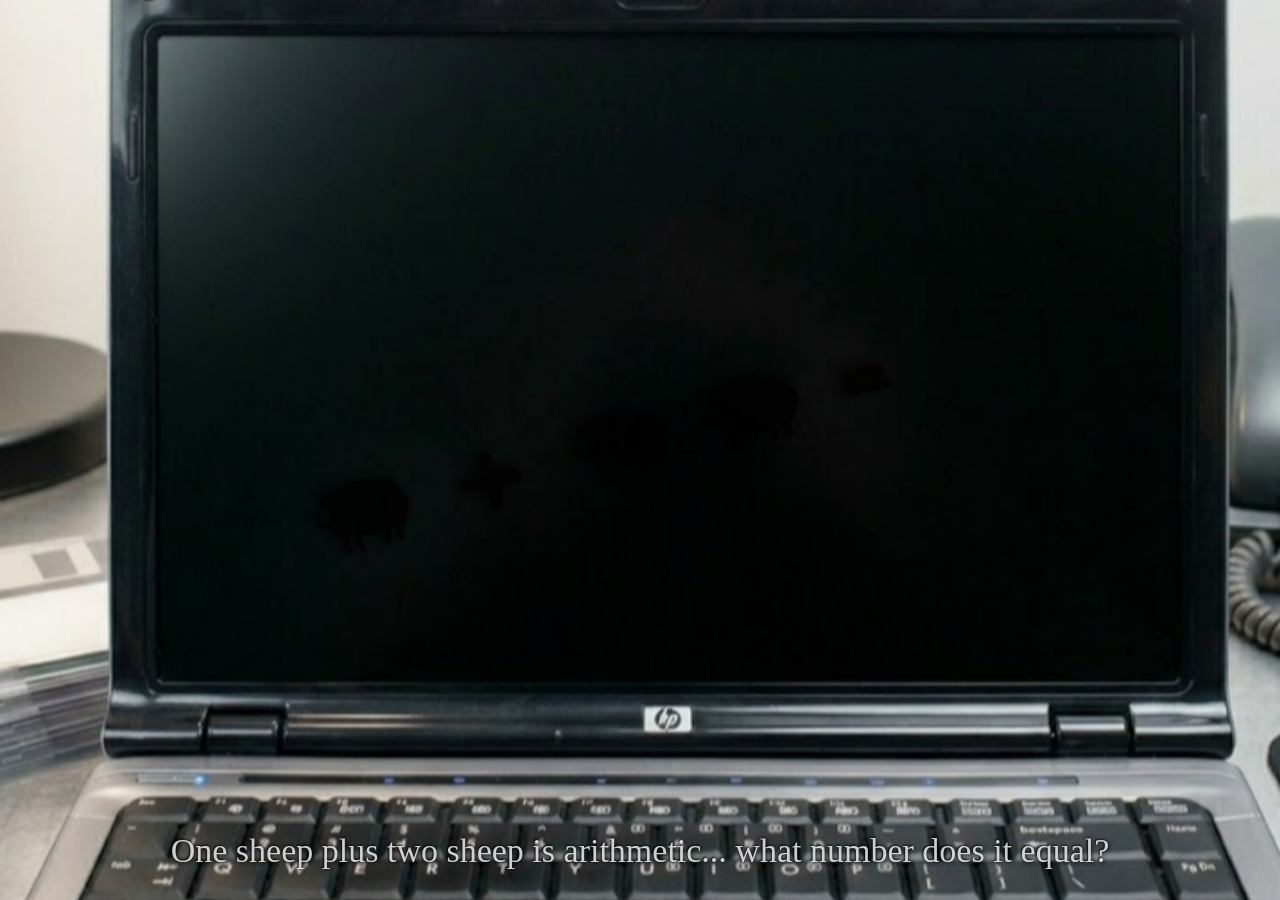
==== index.html @ dba65030 "init" ====
<!DOCTYPE html>
<html lang="en">

<head>
    <meta charset="UTF-8">
    <meta name="viewport" content="width=device-width, initial-scale=1.0">
    <title>Tablet I</title>
    <style>
        html,
        body {
            cursor: url('data:image/svg+xml;utf8,<svg xmlns="http://www.w3.org/2000/svg" width="64" height="64" viewBox="0 0 64 64"><path d="M 4 60 C 10 55, 20 45, 30 35 C 40 25, 50 15, 60 4 C 55 10, 45 20, 35 30 C 25 40, 15 50, 4 60 Z" fill="%235c4033" stroke="%232b1d14" stroke-width="1.5" stroke-linejoin="round"/><path d="M 30 35 C 35 30, 40 20, 45 15 L 43 14 C 38 20, 32 25, 28 30 Z" fill="%2340281a"/><path d="M 15 50 C 18 40, 20 30, 22 25 L 20 24 C 18 30, 15 40, 12 48 Z" fill="%2340281a"/></svg>') 4 60, crosshair;
            height: 100%;
            margin: 0;
            overflow: hidden;
            user-select: none;
            -webkit-text-size-adjust: 100%;
            text-size-adjust: 100%;
        }

        body {
            font-family: Arial, sans-serif;
            background-color: #f5f5f5;
        }

        #viewport {
            width: 100vw;
            height: 100vh;
            overflow: hidden;
            display: flex;
            align-items: center;
            justify-content: center;
            background-image: url("images/new computer.jpeg");
            background-size: cover;
            background-position: center center;
            background-repeat: no-repeat;
        }

        /* Fixed design canvas: background + screen scale together */
        #scene {
            position: relative;
            width: 1920px;
            height: 1080px;
            flex-shrink: 0;
            background-image: url("images/new computer.jpeg");
            background-size: cover;
            background-position: center center;
            background-repeat: no-repeat;
            /* Removed scaling transform to prevent resizing */
        }

        .container {
            display: none;
        }

        h1 {
            color: #333;
        }

        p {
            color: #666;
            line-height: 1.6;
        }

        .weathered-text {
            position: absolute;
            top: 50%;
            left: 50%;
            transform: translate(-55%, -50%) rotate(-15deg);
            font-size: 110px;
            font-family: 'Papyrus', cursive;
            font-weight: bold;
            color: rgba(40, 35, 30, 0.7);
            text-shadow:
                -1px -1px 3px rgba(0, 0, 0, 0.9),
                1px 1px 3px rgba(255, 180, 120, 0.4),
                -4px -4px 8px rgba(0, 0, 0, 0.7),
                4px 4px 8px rgba(255, 160, 100, 0.2),
                -8px -8px 12px rgba(0, 0, 0, 0.5);
            letter-spacing: 8px;
            pointer-events: none;
            z-index: 10;
            mix-blend-mode: hard-light;
            filter: url(#weathered);
            display: flex;
            align-items: center;
            justify-content: center;
            width: 700px;
        }

        .weathered-text svg,
        .weathered-text span {
            flex-shrink: 0;
        }

        .char {
            display: inline-block;
        }

        #carve-canvas {
            position: absolute;
            top: 0;
            left: 0;
            width: 100%;
            height: 100%;
            z-index: 50;
            cursor: url('data:image/svg+xml;utf8,<svg xmlns="http://www.w3.org/2000/svg" width="64" height="64" viewBox="0 0 64 64"><defs><linearGradient id="wood" x1="0%25" y1="0%25" x2="100%25" y2="100%25"><stop offset="0%25" stop-color="%232c1c14"/><stop offset="30%25" stop-color="%234a3022"/><stop offset="50%25" stop-color="%232c1c14"/><stop offset="70%25" stop-color="%235a3b2a"/><stop offset="100%25" stop-color="%232c1c14"/></linearGradient></defs><path d="M8 56 L56 8 L50 2 L2 50 Z" fill="url(%23wood)" stroke="%23140a05" stroke-width="2"/></svg>') 2 50, crosshair;
            mix-blend-mode: hard-light;
            filter: drop-shadow(-1px -1px 3px rgba(0, 0, 0, 0.9)) drop-shadow(1px 1px 3px rgba(255, 180, 120, 0.4)) drop-shadow(-4px -4px 8px rgba(0, 0, 0, 0.7)) drop-shadow(4px 4px 8px rgba(255, 160, 100, 0.2)) drop-shadow(-8px -8px 12px rgba(0, 0, 0, 0.5)) url(#weathered);
        }

        .nav-btn {
            position: fixed;
            bottom: 30px;
            right: 30px;
            padding: 15px 30px;
            background-color: rgba(20, 20, 20, 0.7);
            color: rgba(255, 180, 120, 0.8);
            text-decoration: none;
            font-family: 'Papyrus', cursive;
            font-weight: bold;
            font-size: 28px;
            border: 2px solid rgba(0, 0, 0, 0.8);
            border-top-color: rgba(255, 180, 120, 0.4);
            border-left-color: rgba(255, 180, 120, 0.4);
            border-radius: 12px;
            transition: all 0.3s ease;
            box-shadow: 4px 4px 10px rgba(0, 0, 0, 0.8);
            z-index: 100;
            text-shadow: 1px 1px 2px rgba(0, 0, 0, 0.9);
            display: none;
        }

        .nav-btn.active {
            display: block;
            animation: pulseGlow 1.5s infinite;
        }

        @keyframes pulseGlow {
            0% { box-shadow: 0 0 10px rgba(255, 180, 120, 0.6), 4px 4px 10px rgba(0,0,0,0.8); border-color: rgba(255, 180, 120, 0.6); }
            50% { box-shadow: 0 0 30px rgba(255, 200, 150, 1), 4px 4px 15px rgba(0,0,0,0.9); border-color: rgba(255, 200, 150, 1); }
            100% { box-shadow: 0 0 10px rgba(255, 180, 120, 0.6), 4px 4px 10px rgba(0,0,0,0.8); border-color: rgba(255, 180, 120, 0.6); }
        }

        .nav-btn:hover {
            background-color: rgba(40, 30, 20, 0.9);
            color: rgba(255, 220, 180, 1);
            transform: scale(1.05);
            box-shadow: 0 0 40px rgba(255, 200, 150, 1);
        }

        #whisper-text {
            position: fixed;
            bottom: 30px;
            left: 50%;
            transform: translateX(-50%);
            color: rgba(255, 255, 255, 0.8);
            font-family: 'Papyrus', cursive;
            font-size: 34px;
            text-align: center;
            z-index: 90;
            pointer-events: none;
            text-shadow: 1px 1px 4px rgba(0, 0, 0, 0.9), -1px -1px 2px rgba(0, 0, 0, 0.8);
            transition: opacity 1.5s ease-in-out;
            opacity: 1;
            width: 80%;
        }
    </style>
</head>

<body>
    <svg style="width:0;height:0;position:absolute;" aria-hidden="true">
        <filter id="weathered">
            <feTurbulence type="fractalNoise" baseFrequency="0.06" numOctaves="4" result="noise" />
            <feDisplacementMap in="SourceGraphic" in2="noise" scale="8" xChannelSelector="R" yChannelSelector="G" />
        </filter>
    </svg>
    <div id="viewport">
        <div id="scene">
            <canvas id="carve-canvas"></canvas>
            <div class="weathered-text">
                <!-- Sheep 1 -->
                <svg viewBox="0 0 100 80" width="120" height="103" style="display: inline-block; margin: 0 10px; filter: drop-shadow(-1px -1px 3px rgba(0, 0, 0, 0.9)) drop-shadow(1px 1px 3px rgba(255, 180, 120, 0.4)) drop-shadow(-4px -4px 8px rgba(0, 0, 0, 0.7));">
                    <path d="M 35,55 C 25,55 20,48 20,40 C 12,38 10,28 18,22 C 20,14 32,10 40,15 C 48,8 62,8 70,16 C 78,12 88,18 88,28 C 95,32 95,42 88,48 C 88,56 78,60 70,55 C 62,60 48,60 40,55 Z M 18,25 C 10,25 8,38 15,44 C 20,46 25,42 24,35 C 28,32 26,26 18,25 Z" fill="rgba(25, 20, 15, 0.95)" />
                    <rect x="28" y="52" width="6" height="18" rx="3" fill="rgba(25, 20, 15, 0.95)" />
                    <rect x="40" y="54" width="6" height="16" rx="3" fill="rgba(25, 20, 15, 0.95)" />
                    <rect x="64" y="54" width="6" height="16" rx="3" fill="rgba(25, 20, 15, 0.95)" />
                    <rect x="76" y="52" width="6" height="18" rx="3" fill="rgba(25, 20, 15, 0.95)" />
                </svg>
                <!-- Plus Sign SVG -->
                <svg viewBox="0 0 100 80" width="120" height="103" style="display: inline-block; margin: 0 10px; filter: drop-shadow(-1px -1px 3px rgba(0, 0, 0, 0.9)) drop-shadow(1px 1px 3px rgba(255, 180, 120, 0.4)) drop-shadow(-4px -4px 8px rgba(0, 0, 0, 0.7));">
                    <path d="M 30,40 H 70 M 50,20 V 60" stroke="rgba(25, 20, 15, 0.95)" stroke-width="12" stroke-linecap="round" />
                </svg>
                <!-- Sheep 2 -->
                <svg viewBox="0 0 100 80" width="120" height="103" style="display: inline-block; margin: 0 10px; filter: drop-shadow(-1px -1px 3px rgba(0, 0, 0, 0.9)) drop-shadow(1px 1px 3px rgba(255, 180, 120, 0.4)) drop-shadow(-4px -4px 8px rgba(0, 0, 0, 0.7));">
                    <path d="M 35,55 C 25,55 20,48 20,40 C 12,38 10,28 18,22 C 20,14 32,10 40,15 C 48,8 62,8 70,16 C 78,12 88,18 88,28 C 95,32 95,42 88,48 C 88,56 78,60 70,55 C 62,60 48,60 40,55 Z M 18,25 C 10,25 8,38 15,44 C 20,46 25,42 24,35 C 28,32 26,26 18,25 Z" fill="rgba(25, 20, 15, 0.95)" />
                    <rect x="28" y="52" width="6" height="18" rx="3" fill="rgba(25, 20, 15, 0.95)" />
                    <rect x="40" y="54" width="6" height="16" rx="3" fill="rgba(25, 20, 15, 0.95)" />
                    <rect x="64" y="54" width="6" height="16" rx="3" fill="rgba(25, 20, 15, 0.95)" />
                    <rect x="76" y="52" width="6" height="18" rx="3" fill="rgba(25, 20, 15, 0.95)" />
                </svg>
                <!-- Sheep 3 -->
                <svg viewBox="0 0 100 80" width="120" height="103" style="display: inline-block; margin: 0 10px; filter: drop-shadow(-1px -1px 3px rgba(0, 0, 0, 0.9)) drop-shadow(1px 1px 3px rgba(255, 180, 120, 0.4)) drop-shadow(-4px -4px 8px rgba(0, 0, 0, 0.7));">
                    <path d="M 35,55 C 25,55 20,48 20,40 C 12,38 10,28 18,22 C 20,14 32,10 40,15 C 48,8 62,8 70,16 C 78,12 88,18 88,28 C 95,32 95,42 88,48 C 88,56 78,60 70,55 C 62,60 48,60 40,55 Z M 18,25 C 10,25 8,38 15,44 C 20,46 25,42 24,35 C 28,32 26,26 18,25 Z" fill="rgba(25, 20, 15, 0.95)" />
                    <rect x="28" y="52" width="6" height="18" rx="3" fill="rgba(25, 20, 15, 0.95)" />
                    <rect x="40" y="54" width="6" height="16" rx="3" fill="rgba(25, 20, 15, 0.95)" />
                    <rect x="64" y="54" width="6" height="16" rx="3" fill="rgba(25, 20, 15, 0.95)" />
                    <rect x="76" y="52" width="6" height="18" rx="3" fill="rgba(25, 20, 15, 0.95)" />
                </svg>
                <!-- Equals Sign SVG -->
                <svg viewBox="0 0 100 80" width="90" height="77" style="display: inline-block; margin: 0 10px; filter: drop-shadow(-1px -1px 3px rgba(0, 0, 0, 0.9)) drop-shadow(1px 1px 3px rgba(255, 180, 120, 0.4)) drop-shadow(-4px -4px 8px rgba(0, 0, 0, 0.7));">
                    <path d="M 30,32 H 70 M 30,48 H 70" stroke="rgba(25, 20, 15, 0.95)" stroke-width="12" stroke-linecap="round" />
                </svg>
            </div>
        </div>
    </div>
    <div class="container">
        <h1>Tablet I</h1>
        <p>This is index.html.</p>
    </div>
    <a href="page2.html" class="nav-btn">Next ➔</a>

    <script>


        const canvas = document.getElementById('carve-canvas');
        const ctx = canvas.getContext('2d');
        canvas.width = 1672;
        canvas.height = 941;

        function resize() {
            const scene = document.getElementById('scene');
            const scale = Math.max(window.innerWidth / 1672, window.innerHeight / 941);
            scene.style.transform = `scale(${scale})`;
            scene.style.transformOrigin = 'center center';
        }
        window.addEventListener('resize', resize);
        resize();

        let isDrawing = false;
        let points = [];
        let allStrokes = [];

        function getCanvasCoords(e) {
            const rect = canvas.getBoundingClientRect();
            return {
                x: (e.clientX - rect.left) * (canvas.width / rect.width),
                y: (e.clientY - rect.top) * (canvas.height / rect.height)
            };
        }

        canvas.addEventListener('mousedown', (e) => {
            isDrawing = true;
            const coords = getCanvasCoords(e);
            points = [coords];
            ctx.beginPath();
            ctx.moveTo(coords.x, coords.y);

            // Carved look
            ctx.shadowColor = 'transparent';
            ctx.shadowBlur = 0;
            ctx.shadowOffsetX = 0;
            ctx.shadowOffsetY = 0;
            ctx.strokeStyle = 'rgba(40, 35, 30, 0.7)';
            ctx.lineWidth = 20;
            ctx.lineCap = 'round';
            ctx.lineJoin = 'round';
        });

        canvas.addEventListener('mousemove', (e) => {
            if (!isDrawing) return;
            const coords = getCanvasCoords(e);
            ctx.lineTo(coords.x, coords.y);
            ctx.stroke();
            points.push(coords);
        });

        canvas.addEventListener('mouseup', () => {
            if (!isDrawing) return;
            isDrawing = false;
            if (points.length > 5) {
                allStrokes.push(points);
            }
            checkIfCorrect(points, allStrokes);
        });

        function checkIfCorrect(path, strokes) {
            if (path.length < 5) return;

            let isThree = false;
            let isRomanIII = false;

            // 1. Check for Arabic '3' (RLRL pattern in single stroke)
            let xDirs = [];
            let smoothing = 5;
            for (let i = smoothing; i < path.length; i += smoothing) {
                let dx = path[i].x - path[i - smoothing].x;
                if (Math.abs(dx) > 5) {
                    let dir = dx > 0 ? 'R' : 'L';
                    if (xDirs.length === 0 || xDirs[xDirs.length - 1] !== dir) {
                        xDirs.push(dir);
                    }
                }
            }
            let pattern = xDirs.join('');
            // Relaxed check: allows some wiggles but not an infinite "121121" chain
            if (pattern.includes('RLRL') && pattern.length <= 12) {
                let minY = Math.min(...path.map(p => p.y));
                let maxY = Math.max(...path.map(p => p.y));
                let minX = Math.min(...path.map(p => p.x));
                let maxX = Math.max(...path.map(p => p.x));
                if (maxY - minY > 50 && maxX - minX > 30) {
                    isThree = true;
                }
            }

            // 2. Check for Roman 'III' (last 3 strokes are vertical lines)
            if (strokes.length >= 3) {
                let last3 = strokes.slice(-3);
                let verticalCount = 0;
                for (let s of last3) {
                    if (s.length < 5) continue;
                    let minY = Math.min(...s.map(p => p.y));
                    let maxY = Math.max(...s.map(p => p.y));
                    let minX = Math.min(...s.map(p => p.x));
                    let maxX = Math.max(...s.map(p => p.x));
                    // Relaxed vertical line check (< 0.8 width-to-height ratio)
                    if (maxY - minY > 40 && (maxX - minX) / (maxY - minY) < 0.8) {
                        verticalCount++;
                    }
                }
                if (verticalCount === 3) {
                    isRomanIII = true;
                }
            }

            if (isThree || isRomanIII) {
                // Turn carving green to show success!
                ctx.shadowColor = 'rgba(100, 255, 100, 0.8)';
                ctx.strokeStyle = 'rgba(20, 100, 20, 0.9)';
                ctx.stroke();

                // Enable the Next button and make it glow!
                const navBtn = document.querySelector('.nav-btn');
                navBtn.classList.add('active');

                // Update whisper text
                const wEl = document.getElementById('whisper-text');
                if (wEl) {
                    wEl.style.opacity = 0;
                    setTimeout(() => {
                        wEl.innerText = "The stone recognizes your mark. The path is open.";
                        wEl.style.opacity = 1;
                    }, 500);
                }
            }
        }

        // Developer bypass
        let devBypass = "";
        window.addEventListener('keydown', (e) => {
            devBypass += e.key;
            if (devBypass.endsWith('OPENSEASAME')) {
                document.querySelector('.nav-btn').classList.add('active');
            }
        });
    </script>

    <script>
        const whispers = [
            "One sheep plus two sheep is arithmetic... what number does it equal?",
            "Draw directly on the tablet. Try Arabic or Roman numerals."
        ];
        let wIndex = 0;
        const wEl = document.createElement('div');
        wEl.id = 'whisper-text';
        wEl.innerText = whispers[0];
        document.body.appendChild(wEl);

        setInterval(() => {
            wEl.style.opacity = 0;
            setTimeout(() => {
                wIndex = (wIndex + 1) % whispers.length;
                wEl.innerText = whispers[wIndex];
                wEl.style.opacity = 1;
            }, 1500);
        }, 6000);
    </script>
</body>

</html>
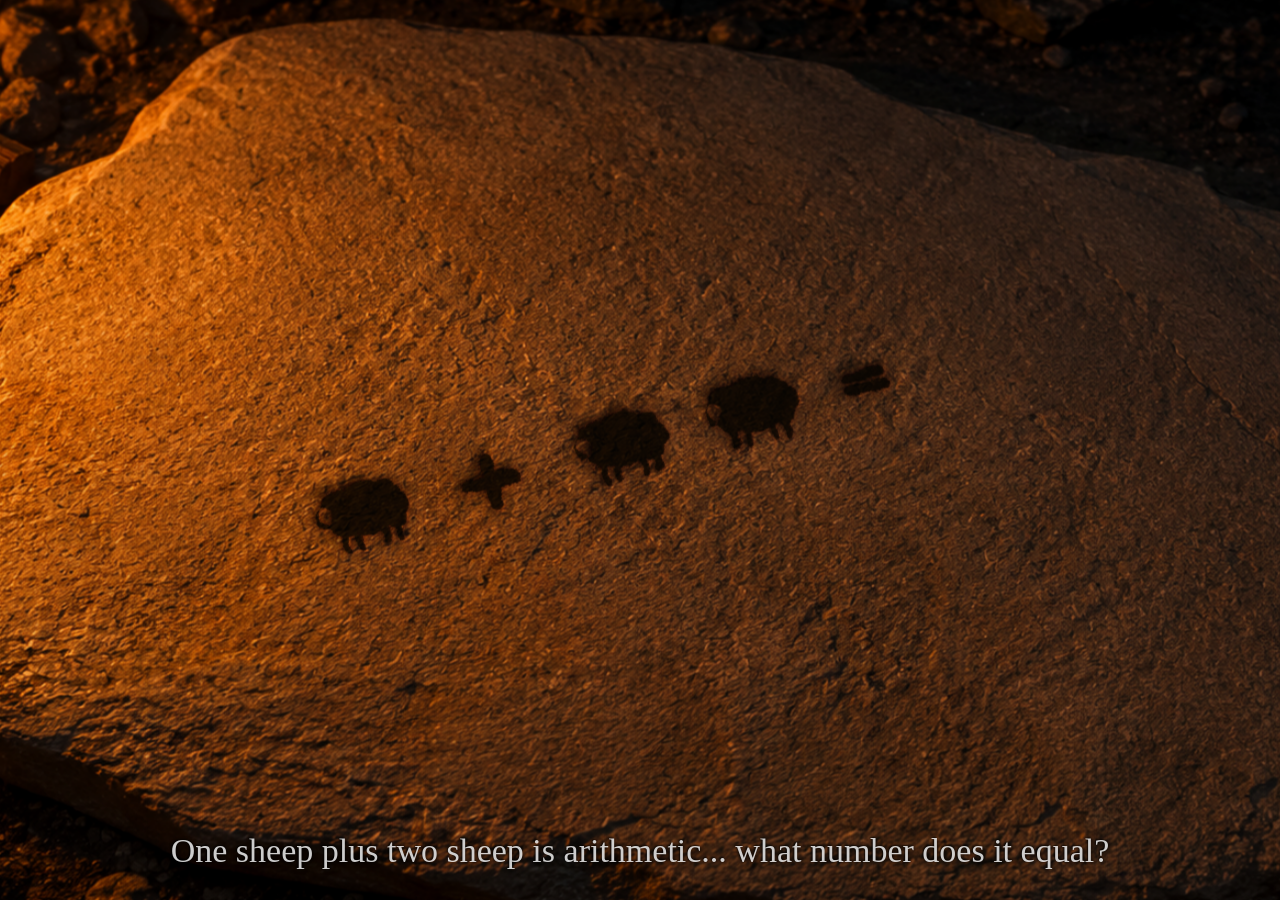
==== commit 295d2b4b: "img fix" ====
--- a/index.html
+++ b/index.html
@@ -29,7 +29,7 @@
             display: flex;
             align-items: center;
             justify-content: center;
-            background-image: url("images/new computer.jpeg");
+            background-image: url("images/stone_tablet.png");
             background-size: cover;
             background-position: center center;
             background-repeat: no-repeat;
@@ -41,7 +41,7 @@
             width: 1920px;
             height: 1080px;
             flex-shrink: 0;
-            background-image: url("images/new computer.jpeg");
+            background-image: url("images/stone_tablet.png");
             background-size: cover;
             background-position: center center;
             background-repeat: no-repeat;
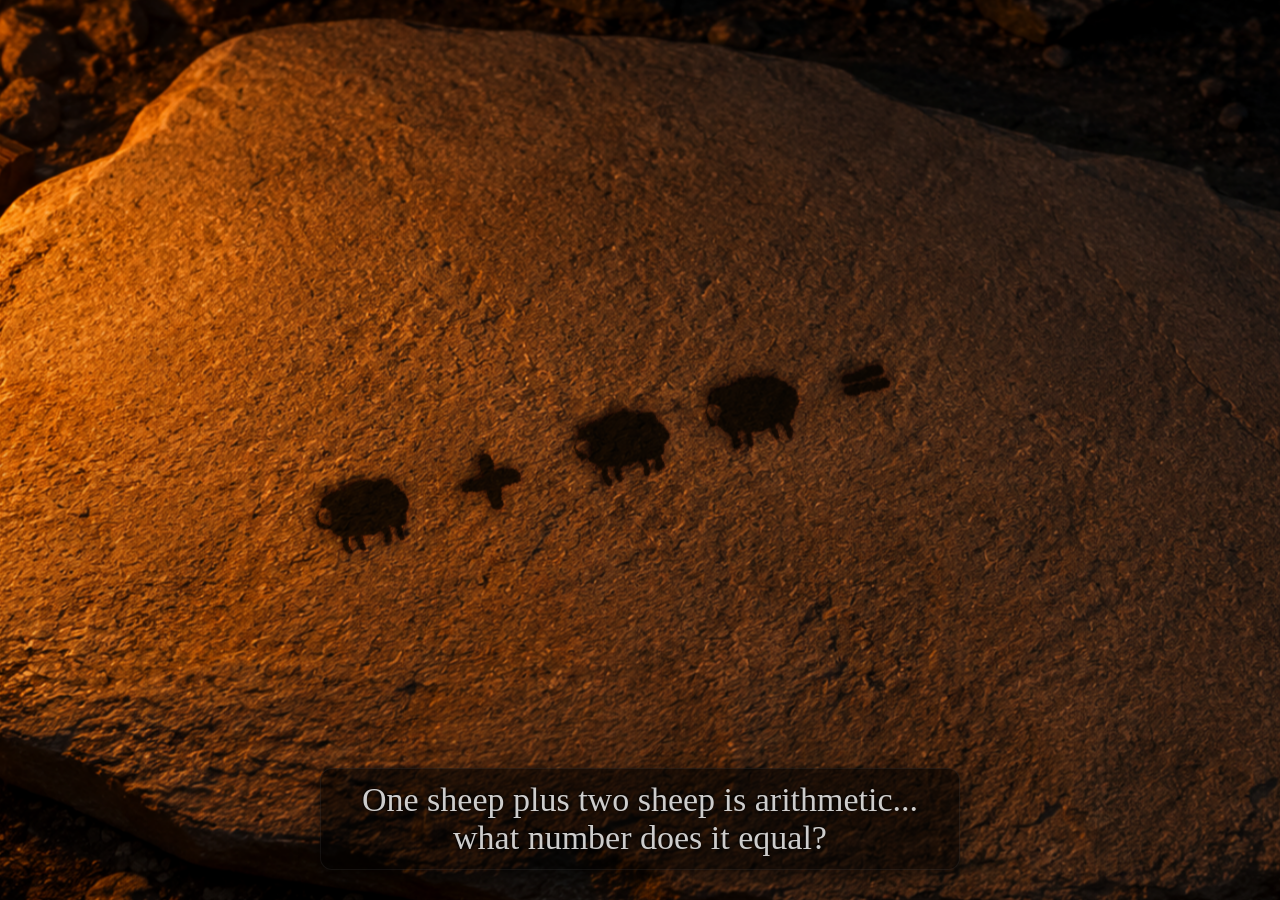
==== commit 3b1527d6: "Publish: UI/UX fixes — keyboard-only typewriter, hint bubbles, fade transitions, move typewriter up," ====
--- a/index.html
+++ b/index.html
@@ -160,9 +160,14 @@
             z-index: 90;
             pointer-events: none;
             text-shadow: 1px 1px 4px rgba(0, 0, 0, 0.9), -1px -1px 2px rgba(0, 0, 0, 0.8);
-            transition: opacity 1.5s ease-in-out;
+            transition: opacity 2s ease-in-out;
             opacity: 1;
-            width: 80%;
+            max-width: 80%;
+            background: rgba(0,0,0,0.6);
+            padding: 12px 18px;
+            border-radius: 12px;
+            border: 1px solid rgba(255,255,255,0.06);
+            box-shadow: 0 6px 18px rgba(0,0,0,0.6);
         }
     </style>
 </head>
@@ -382,8 +387,27 @@
                 wIndex = (wIndex + 1) % whispers.length;
                 wEl.innerText = whispers[wIndex];
                 wEl.style.opacity = 1;
-            }, 1500);
-        }, 6000);
+            }, 2000);
+        }, 9000);
+
+        // Fade-to-black for Next button
+        document.querySelectorAll('a.nav-btn').forEach(btn => {
+            btn.addEventListener('click', function (e) {
+                if (!btn.classList.contains('active')) return;
+                e.preventDefault();
+                const href = btn.href;
+                const overlay = document.createElement('div');
+                overlay.style.position = 'fixed';
+                overlay.style.inset = '0';
+                overlay.style.background = '#000';
+                overlay.style.opacity = '0';
+                overlay.style.transition = 'opacity 0.9s ease';
+                overlay.style.zIndex = '99999';
+                document.body.appendChild(overlay);
+                requestAnimationFrame(() => overlay.style.opacity = '1');
+                setTimeout(() => window.location.href = href, 900);
+            });
+        });
     </script>
 </body>
 
